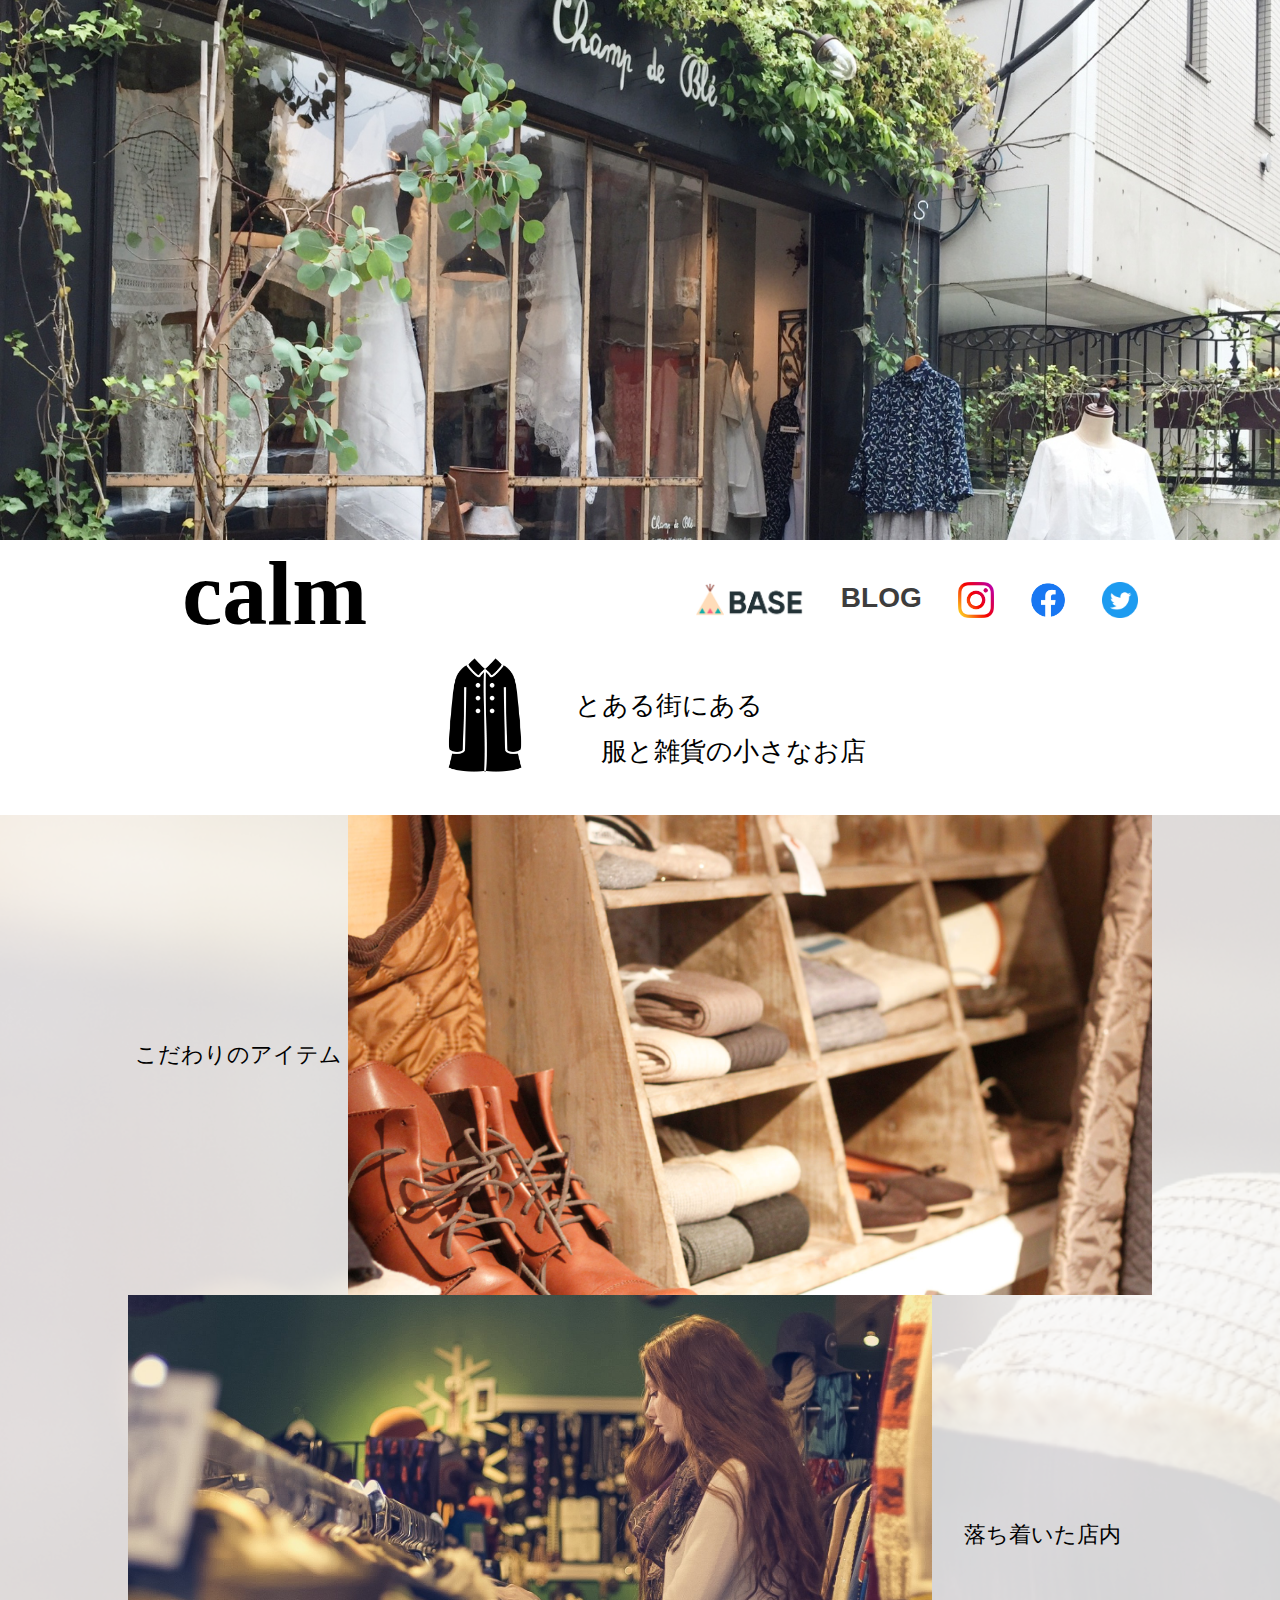
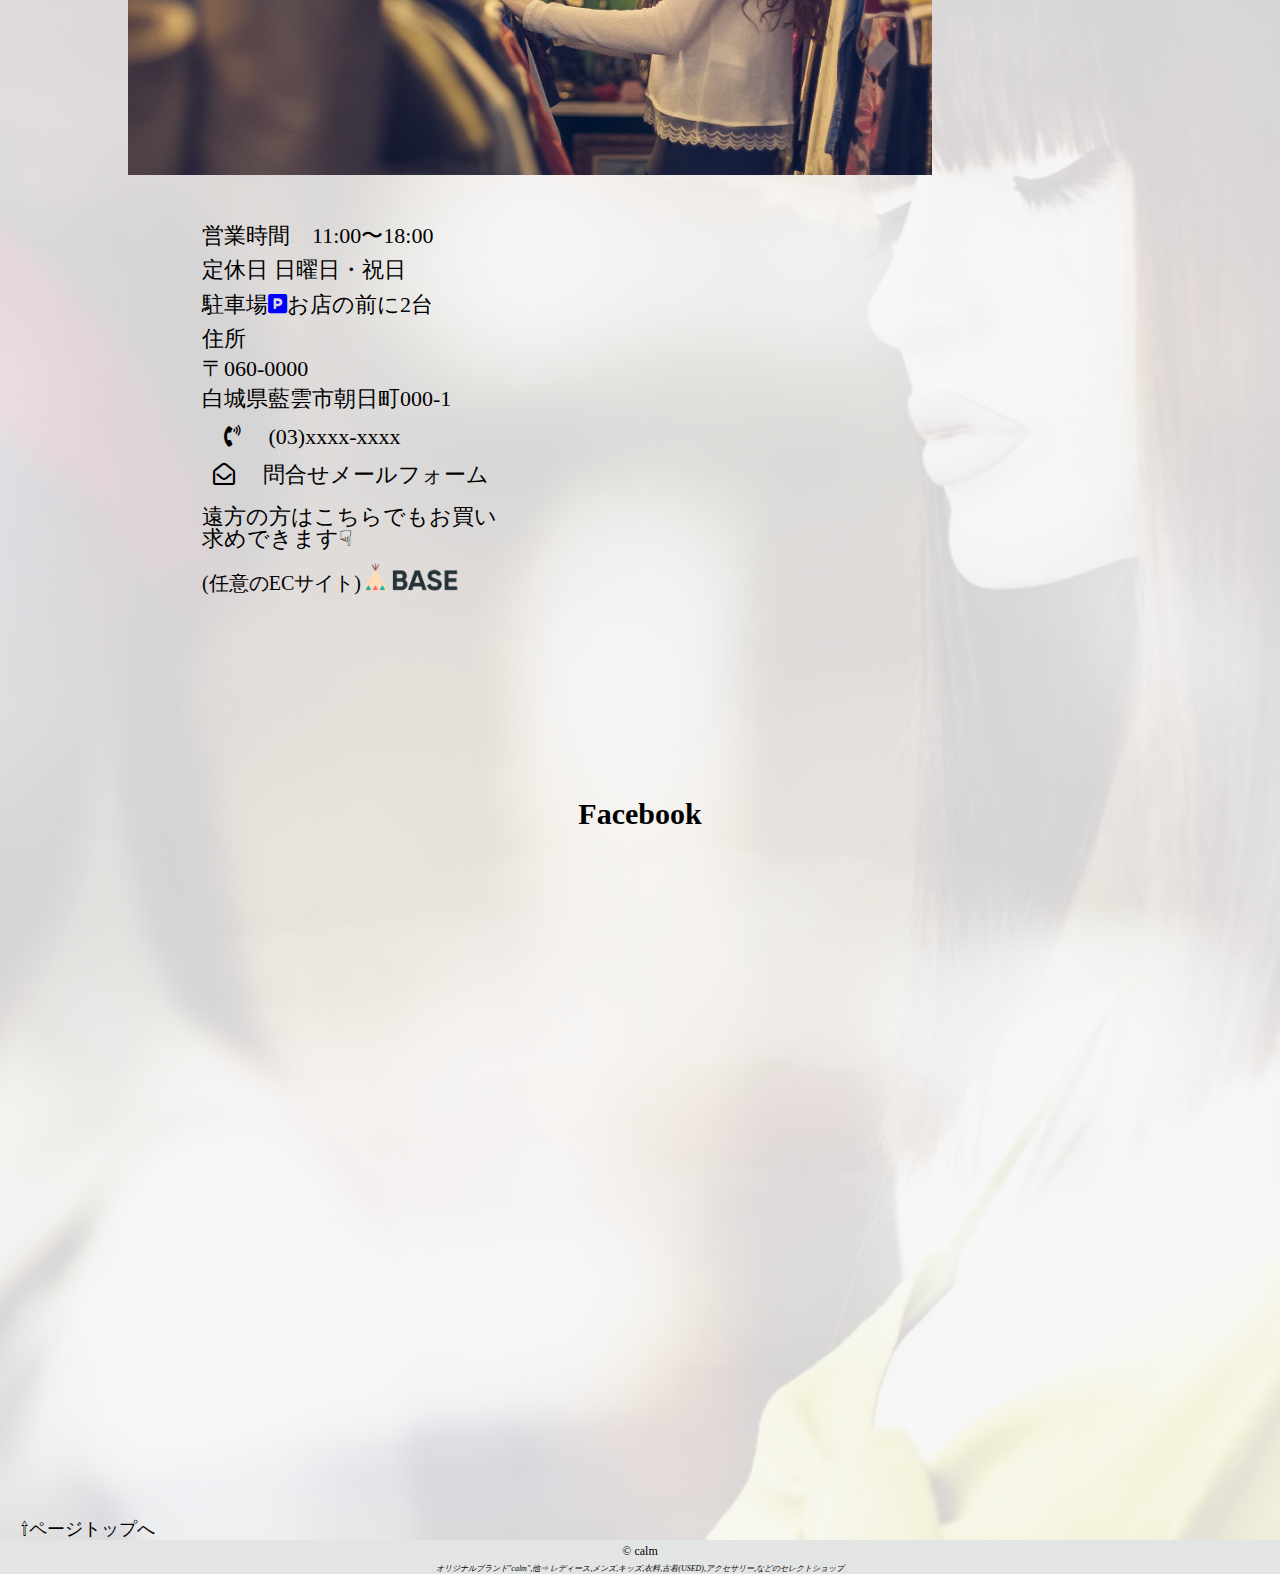
==== index.html @ 2d3e6228 "Add files via upload" ====
<!DOCTYPE html>
<html lang="ja" prefix="og: http://ogp.me/ns#">
<head>
  <meta charset="UTF-8">
  <meta name="robots" content="noindex,nofollow">
  <meta name="format-detection" content="telephone=no">
  <meta name="viewport" content="width=device-width, initial-scale=1.0">
  <meta name=”description“ content=“とある街にある服と雑貨の小さなセレクトショップです。“>
  <!-- <meta name=”keywords” content=”メンズ,レディース,キッズ,古着”> -->
  <meta property="og:title" content="calm small shop">
  <meta property="og:type" content="website">
  <meta property="og:description" content="服と雑貨の小さなお店">
  <!-- <meta property="og:url" content=""> -->
  <meta property="og:site_name" content="calm">
  <!-- <meta property="og:image" content=""> -->
  <meta name="twitter:card" content="summary">
  <title>calm small shop</title>
  <link rel="icon" href="img/01_icon_fashion_shirt.png">
  <link rel="stylesheet" href="css/styles.css">
  <link rel="stylesheet" href="https://use.fontawesome.com/releases/v5.15.4/css/all.css">
  <!-- Global site tag (gtag.js) - Google Analytics -->
</head>

<body>
  <header id="home">
    <img src="img/素敵な洋服屋さん_m.jpg" alt="店構え">
    <div class="link">
      <h1>calm</h1>
      <ul>
        <li>
          <a href="https://thebase.in/" target="_blank">
            <img
            src="img/base_logo_horizontal_black_余白カット.png"
            alt="BASEリンク">
          </a>
        </li>
        <li>
          <a href="https://wordpress.com/ja/" target="_blank">BLOG</a>
        </li>
        <li>
          <a href="https://www.instagram.com/instagram/" target="_blank">
            <img
              src="img/Instagram_Glyph_Gradient_RGB.png"
              alt="インスタグラムリンク">
          </a>
        </li>
        <li>
          <a href="https://www.facebook.com/facebook/" target="_blank">
            <img
              src="img/f_logo_RGB-Blue_58.png"
              alt="フェイスブックリンク">
          </a>
        </li>
        <li>
          <a href="https://twitter.com/TwitterJP" target="_blank">
            <img
              src="img/Twitter social icons - circle - blue.png"
              alt="Twitterリンク">
          </a>
        </li>
      </ul>
    </div>
  </header>

  <main>
    <div class="profile">
      <img src="img/08_icon_fashion_coat.png" alt="アイコン">
      <div class="explanation">
        <p>とある街にある</p>
        <p>服と雑貨の小さなお店</p>
      </div>
    </div>

    <div class="backgrnd">
      <div class="container">
        <section id="inside">
          <ul>
            <li>
              <div class="pic">
                <img src="img/洋服の棚とブーツ.jpg">
              </div>
              <div class="desc">
                <p>こだわりのアイテム</p>
              </div>
            </li>
            <li>
              <div class="pic">
                <img src="img/服を選ぶ女性.jpg">
              </div>
              <div class="desc">
                <p>落ち着いた店内</p>
              </div>
            </li>
          </ul>
        </section>

        <div class="information">
          <div class="overview">
            <p>営業時間　11:00〜18:00</p>
            <p>定休日 日曜日・祝日</p>
            <p>駐車場<i class="fas fa-parking"></i>お店の前に2台</p>
            <div class="address">
              <p>住所　</p>
              <p>〒060-0000</p>
            </div>
            <p>白城県藍雲市朝日町000-1</p>
            <a href="tel:03-xxxx-xxxx">　<i class="fas fa-phone-volume"></i>　 (03)xxxx-xxxx</a>
            <br>
            <a href="" target="_blank">&nbsp; <i class="far fa-envelope-open"></i>　 問合せメールフォーム</a>
            <p>遠方の方はこちらでもお買い求めできます&#9759;</p>
            <a href="https://thebase.in/" target="_blank">(任意のECサイト)<img src="img/base_logo_horizontal_black_余白カット.png" alt="BASEリンク"></a>
          </div>
          <div class="gmap">
            <iframe src="https://www.google.com/maps/embed?pb=!1m18!1m12!1m3!1d177720.50937687227!2d138.2298737357328!3d35.64166696128066!2m3!1f0!2f0!3f0!3m2!1i1024!2i768!4f13.1!3m3!1m2!1s0x601c744f640799bf%3A0xed63f9eb0b0e6aff!2z5bGx5qKo55yM5Y2X44Ki44Or44OX44K55biC!5e0!3m2!1sja!2sjp!4v1633315258250!5m2!1sja!2sjp" width="600" height="450" style="border:0;" allowfullscreen="" loading="lazy"></iframe>
          </div>
        </div>

        <section class="facebook">
          <h1>Facebook</h1>
          <iframe src="https://www.facebook.com/plugins/page.php?href=https%3A%2F%2Fwww.facebook.com%2Ffacebook&tabs=timeline&width=500&height=800&small_header=false&adapt_container_width=true&hide_cover=false&show_facepile=false&appId" width="500" height="650" style="border:none;overflow:hidden" scrolling="no" frameborder="0" allowfullscreen="true" allow="autoplay; clipboard-write; encrypted-media; picture-in-picture; web-share"></iframe>
        </section>
        <div class="goto-top">
          <a href="#home">&#8679;ページトップへ</a>
        </div>
      </div>
    </div>
  </main>
  
  <footer>
    <p>&copy; calm</p>
    <div class="keyword">
      <i>オリジナルブランド"calm",他&#8658; レディース,メンズ,キッズ,衣料,古着(USED),アクセサリー,などのセレクトショップ</i>
    </div>
  </footer>
</body>
</html>
---- css/styles.css ----
/* common */
html {
  font-size: 62.5%;
  font-family: 'Comic Sans MS', cursive;
  /* リンクアイコンのサイズ */
  --common-link: 36px;
  --midium-link: 32px;
  --small-link: 22px;
  --small-ECsite: 22px;
}

/* リンク付きテキストの色を変えない */
a {
  text-decoration: none;
  color: inherit;
}
a:visited {
  color: inherit;
}
a[href^="tel:"]{
  pointer-events: none;
}

body {
  margin: 0;
  text-align: center;
}

body p,a {
  font-size: 2.2rem;
  line-height: 2.2rem;
  margin: 1.2rem 0;
}

header > img {
  width: 100%;
  height: 60vh;
  object-fit: cover;
  object-position: 70% 10%;
}

header .link {
  margin: 0 auto;
  display: flex;
  justify-content: center;
}

header .link h1 {
  margin: auto 6rem;
  font-size: 9rem;
  font-weight: bold;
  animation: fuwafuwa 3s infinite alternate ease-in-out ;
}

@keyframes fuwafuwa {
  0% {
    transform:translate(0, 0) rotate(-2deg);
  }
  50% {
    transform:translate(0, -4px) rotate(0deg);
  }
  100% {
    transform:translate(0, 0) rotate(2deg);
  }
}

header .link ul {
  list-style: none;
  margin: auto 2rem 2rem 18%;
  padding: 0;
  display: flex;
}

header .link ul li {
  margin-left: 36px;
}

header .link ul a {
  font: bolder 2.8rem sans-serif;
  color: #3d3d3d;
}

header .link ul img {
  width: var(--common-link);
  height: var(--common-link);
}

/* ECサイトロゴサイズの調整 */
/* header .link li:nth-first-of-type(-n+2) img { */
header .link li:first-of-type img {
  width: auto;
  height: var(--common-link);
}

.profile {
  display: flex;
  justify-content: center;
}

.profile img {
  width: 140px;
  object-fit: cover;
  /* border-radius: 50%; */
}

.explanation {
  display: flex;
  flex-direction: column;
  align-items: flex-start;
  justify-content: end;
  margin-bottom: 1rem;
  margin-left: 2rem;
}

.explanation p {
  font-size: 2.6rem;
  margin: 1.2rem 0;
}

.explanation > p:last-of-type {
  padding-left: 1em;
}

.backgrnd {
  margin-top: 30px;
  width: 100%;
  background: 47% 30%/cover url(../img/レディース・ファッション_m.jpg);
}

main .container {
  background-color: rgba(255, 255, 255, 0.8);
}

#inside ul {
  list-style: none;
  padding: 0;
  margin: 0 auto;
  max-width: 1024px;
}

#inside li {
  display: flex;
}

#inside li:nth-child(odd) {
  flex-direction: row-reverse;
}

#inside .pic  {
  flex: 1;
  height: 480px;
}

#inside .pic img {
  width: 100%;
  height: 100%;
  object-fit: cover;
}

#inside .desc {
  width: 22rem;
  display: flex;
  align-items: center;
  justify-content: center;
}

.information {
  margin-top: 50px;
  display: flex;
  justify-content: right;
}

.overview {
  width: 30rem;
  text-align: left;
  animation: slideIn 1.2s cubic-bezier(0, .21, 0, 1) 1 forwards;
}

@keyframes slideIn {
  0% {
    transform: translateX(-300px);
    opacity: 0;
  }
  100% {
    transform: translateX(0);
  }
  100% {
    opacity: 1;
  }
}

.overview > p:first-of-type {
  margin-top: 0;
}

.fa-parking {
  color: blue;
}

.address p {
  margin: .8rem 0;
}

.overview > p:nth-last-of-type(2) {
  margin: .8rem auto;
}

.overview a {
  line-height: 3.8rem;
}

.overview img {
  width: auto;
  height: var(--midium-link);
  vertical-align: text-bottom;
}

.overview > a:last-of-type {
  font-size: 2rem;
}

.gmap {
  width: 60%;
  height: 0;
  margin-right: 10px;
  overflow: hidden;
  position: relative;
  padding-bottom: 40%;
}

.gmap iframe {
  position: absolute;
  top: 0;
  left: 0;
  width: 100%;
  height: 100%;
}

.facebook {
  margin-top: 6rem;
  margin-bottom: 3rem;
}

.facebook h1 {
  font-size: 3rem;
  margin: 5px auto;
}

.facebook iframe {
  max-width: 500px;
  width: 100%;
}

.goto-top {
  text-align: left;
}

.goto-top a {
  margin-left: 2rem;
  font-size: 1.8rem;
  font-weight: 550;
}

footer {
  background-color: #5a69632c;
  text-align: center;
}

footer p {
  margin: 0;
  font-size: 1.2rem;
}

footer i {
  font-size: .8rem;
}

/* medium screen */
@media (max-width: 1024px) {
  /* header > img {
    height: 60vh;
  } */

  /* SNSロゴ等が増えた場合は"flex: 1;" */
  header .link h1 {
    flex: 1;
    max-width: 200px;
    margin: auto 4%;
    font-size: 7.2rem;
  }

  header .link ul {
    flex: 2;
    max-width: 360px;
    justify-content: space-between;
  }

  header .link ul li {
    margin: 0;
  }

  header .link ul a {
    font-size: 2.6rem;
  }

  header .link ul img {
    width: var(--midium-link);
    height: var(--midium-link);
  }

  /* ECサイトロゴサイズの調整 */
  /* header .link li:nth-first-of-type(-n+2) img { */
  header .link li:first-of-type img {
    width: auto;
    height: var(--midium-link);
  }

  .profile img {
    width: 80px;
  }

  .explanation p {
    font-size: 2.4rem;
    margin: 1.2rem 0;
  }

  #inside .pic  {
    height: 420px;
  }

  .information {
    margin-top: 16px;
    flex-direction: column;
    align-items: center;
  }

  .overview {
    width: 34rem;
    margin: 0 0 22px 8%;
    animation: slideIn 1s cubic-bezier(0, .21, 0, 1) 1 forwards;
  }

  @keyframes slideIn {
    0% {
      transform: translateY(180px);
      opacity: 0;
    }
    100% {
      transform: translateY(0);
    }
    100% {
      opacity: 1;
    }
  }

  /* .overview p {
    line-height: 1.8rem;
  } */

  .address {
    display: flex;
  }

  .address p {
    margin: 0;
  }

  .overview > p:nth-last-of-type(2) {
    padding-left: 6.5rem;
    margin: 6px auto;
  }

  .overview > p:last-of-type {
    margin-bottom: 0;
  }

  .gmap {
    width: 95%;
    margin: 0;
    padding-bottom: 56.25%;
  }

  footer .keyword {
    display: flex;
    flex-direction: column;
  }

  footer i {
    display: none;
  }
}

/* small screen */
@media (max-width: 599px) {

  body p,a {
    font-size: 1.6rem;
  }

  header > img {
    height: 50vh;
  }

  header .link h1 {
    flex: 1;
    max-width: 106px;
    font-size: 3.8rem;
    margin: 0;
  }

  header .link ul {
    flex: 2;
    max-width: 226px;
    margin: auto 2px 0 16%;
    justify-content: space-between;
  }

  header .link ul li {
    margin: 0 8px 0 0;
  }

  header .link ul a {
    font-size: 1.8rem;
  }

  header .link ul img {
    width: var(--small-link);
    height: var(--small-link);
  }

  /* ECサイトロゴサイズの調整 */
  /* header .link li:nth-first-of-type(-n+2) { */
  header .link li:first-of-type {
    height: var(--small-ECsite);
    /* margin: auto 0 0 0; */ /* ロゴを小さくした時かつ下揃え */
  }

  /* header .link li:nth-first-of-type(-n+2) img { */
  header .link li:first-of-type img {
    width: auto;
    height: var(--small-ECsite);
  }

  .profile {
    margin-top: 5px;
    align-items: center;
  }

  .profile img {
    width: 70px;
    height: 70px;
  }

  .explanation {
    margin: 0 0 0 5px;
  }

  .explanation p {
    font-size: 1.6rem;
    margin: .3rem 0;
  }

  .backgrnd {
    margin-top: 10px;
  }

  #inside p {
    margin: 0 auto 20px 20px;
    text-align: left;
    }
  
    #inside li {
      display: block;
    }
  
    #inside .pic  {
      height: 240px;
    }
  
    #inside .desc {
      display: block;
    }

  .information {
    margin-top: 30px;
  }

  .overview {
    width: 28rem;
    margin: 0 auto 10px calc(50% - 14rem + 2em);
  }

  .overview p {
    margin: 2px 0;
  }

  .overview > p:nth-last-of-type(2) {
    padding-left: 3em;
    margin: 0px auto 2px;
  }

  .address p {
    margin: 0;
  }

  .overview a {
    line-height: 2.6rem;
  }

  .overview img {
    height: var(--small-ECsite);
  }

  .overview > a:last-of-type {
    font-size: 1.2rem;
  }
  
  .facebook {
    margin-bottom: 2rem;
  }

  .goto-top a {
    font-size: 1.4rem;
  }
}
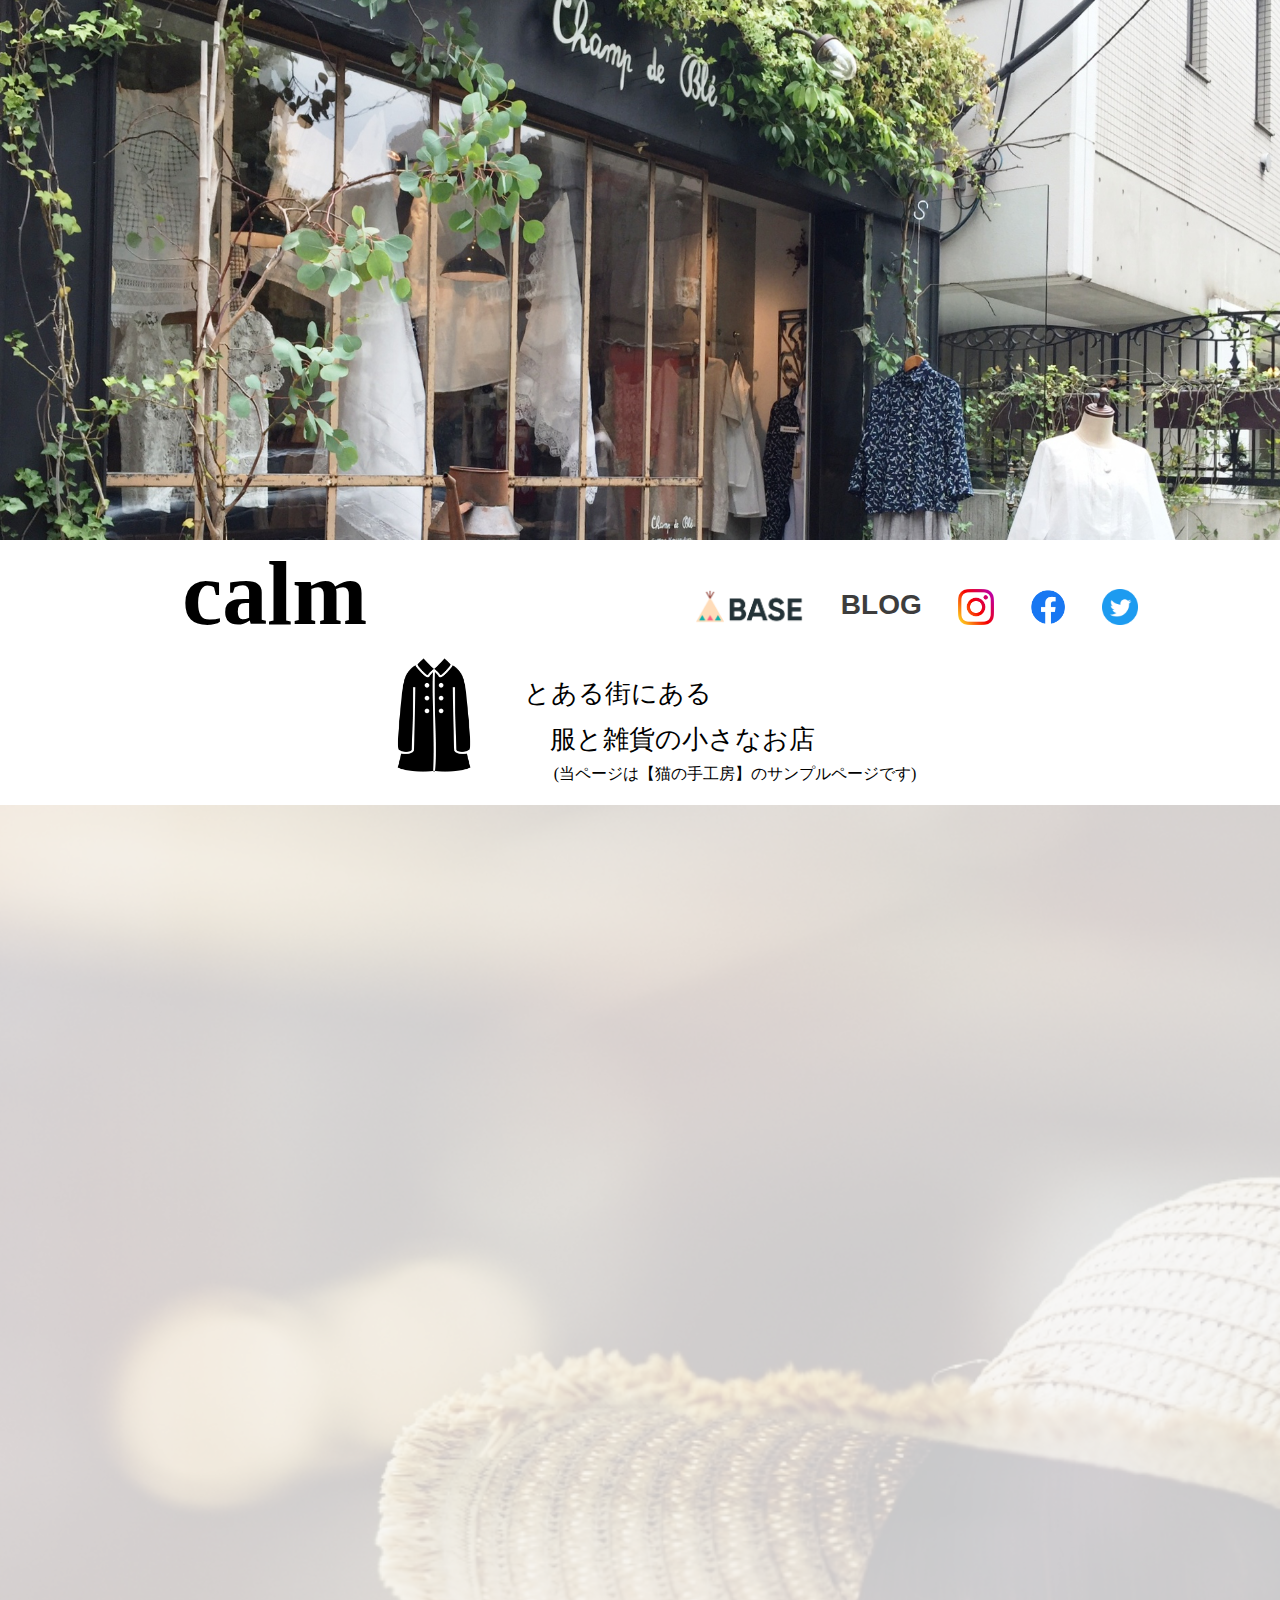
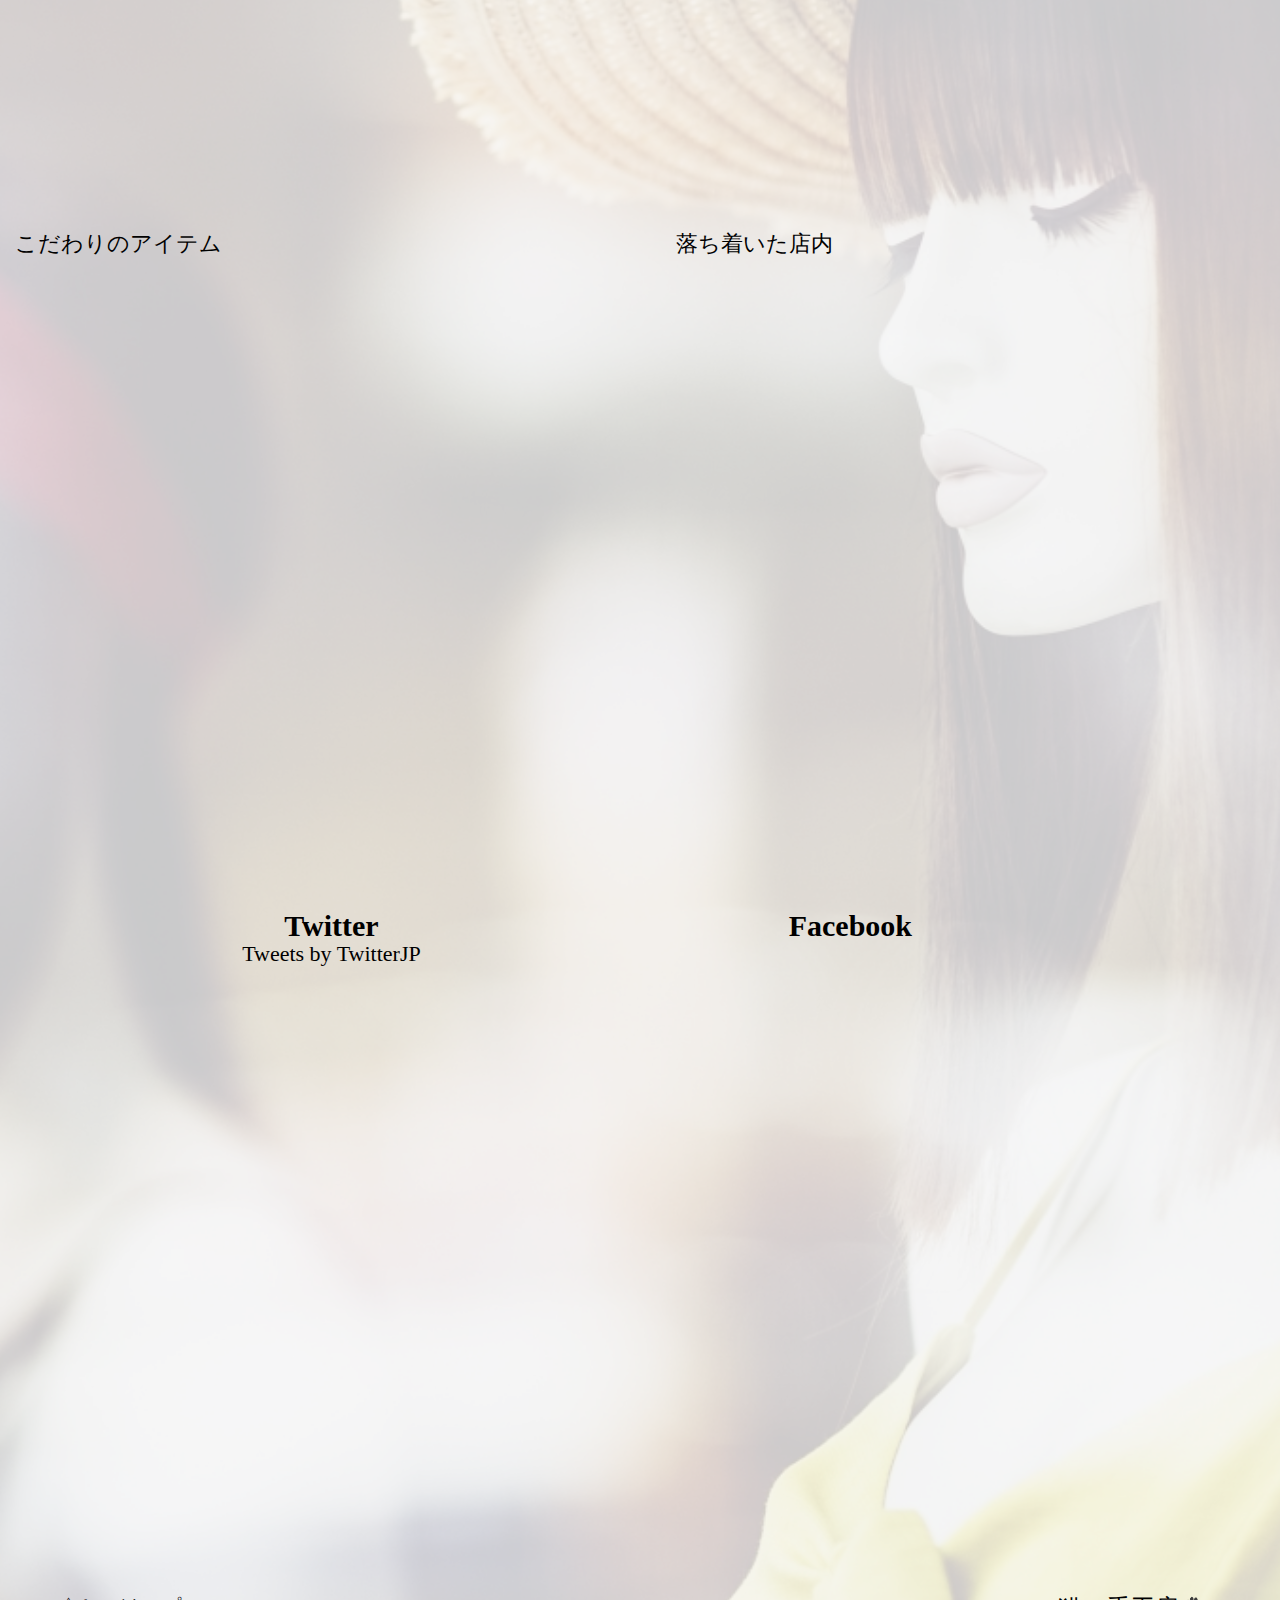
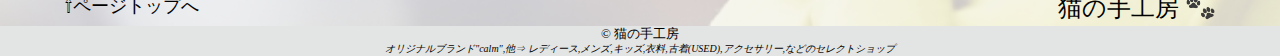
==== commit 2661ef7d: "Add files via upload" ====
--- a/index.html
+++ b/index.html
@@ -15,16 +15,16 @@
   <!-- <meta property="og:image" content=""> -->
   <meta name="twitter:card" content="summary">
   <title>calm small shop</title>
-  <link rel="icon" href="img/01_icon_fashion_shirt.png">
+  <link rel="icon" href="img/01_icon_fashion_shirt_64x64.png">
+  <link rel="stylesheet" href="https://use.fontawesome.com/releases/v5.15.4/css/all.css">
   <link rel="stylesheet" href="css/styles.css">
-  <link rel="stylesheet" href="https://use.fontawesome.com/releases/v5.15.4/css/all.css">
   <!-- Global site tag (gtag.js) - Google Analytics -->
 </head>
 
 <body>
   <header id="home">
     <img src="img/素敵な洋服屋さん_m.jpg" alt="店構え">
-    <div class="link">
+    <nav class="link">
       <h1>calm</h1>
       <ul>
         <li>
@@ -59,7 +59,7 @@
           </a>
         </li>
       </ul>
-    </div>
+    </nav>
   </header>
 
   <main>
@@ -68,34 +68,51 @@
       <div class="explanation">
         <p>とある街にある</p>
         <p>服と雑貨の小さなお店</p>
+         <p>(当ページは【猫の手工房】のサンプルページです)</p>
       </div>
     </div>
 
     <div class="backgrnd">
       <div class="container">
-        <section id="inside">
-          <ul>
-            <li>
-              <div class="pic">
-                <img src="img/洋服の棚とブーツ.jpg">
-              </div>
-              <div class="desc">
-                <p>こだわりのアイテム</p>
-              </div>
-            </li>
-            <li>
-              <div class="pic">
-                <img src="img/服を選ぶ女性.jpg">
-              </div>
-              <div class="desc">
-                <p>落ち着いた店内</p>
-              </div>
-            </li>
-          </ul>
-        </section>
+        <ul class="items">
+          <li class="scroll">
+            <a href="">
+              <img src="img/服屋さん_冬物.jpg" alt="冬物">
+            </a>
+          </li>
+          <li class="scroll">
+            <a href="">
+              <img src="img/キッチンの青いケトル.jpg" alt="ケトル">
+            </a>
+          </li>
+          <li class="scroll">
+            <a href="">
+              <img src="img/アンティーク_トランク.jpg" alt="トランク">
+            </a>
+          </li>
+        </ul>
+
+        <ul id="inside">
+          <li>
+            <div class="pic scroll">
+              <img src="img/洋服の棚とブーツ.jpg">
+            </div>
+            <div class="desc">
+              <p>こだわりのアイテム</p>
+            </div>
+          </li>
+          <li>
+            <div class="pic scroll">
+              <img src="img/服を選ぶ女性01.jpg">
+            </div>
+            <div class="desc">
+              <p>落ち着いた店内</p>
+            </div>
+          </li>
+        </ul>
 
         <div class="information">
-          <div class="overview">
+          <div class="overview scroll">
             <p>営業時間　11:00〜18:00</p>
             <p>定休日 日曜日・祝日</p>
             <p>駐車場<i class="fas fa-parking"></i>お店の前に2台</p>
@@ -110,27 +127,39 @@
             <p>遠方の方はこちらでもお買い求めできます&#9759;</p>
             <a href="https://thebase.in/" target="_blank">(任意のECサイト)<img src="img/base_logo_horizontal_black_余白カット.png" alt="BASEリンク"></a>
           </div>
-          <div class="gmap">
+          <div class="gmap scroll">
             <iframe src="https://www.google.com/maps/embed?pb=!1m18!1m12!1m3!1d177720.50937687227!2d138.2298737357328!3d35.64166696128066!2m3!1f0!2f0!3f0!3m2!1i1024!2i768!4f13.1!3m3!1m2!1s0x601c744f640799bf%3A0xed63f9eb0b0e6aff!2z5bGx5qKo55yM5Y2X44Ki44Or44OX44K55biC!5e0!3m2!1sja!2sjp!4v1633315258250!5m2!1sja!2sjp" width="600" height="450" style="border:0;" allowfullscreen="" loading="lazy"></iframe>
           </div>
         </div>
 
-        <section class="facebook">
-          <h1>Facebook</h1>
-          <iframe src="https://www.facebook.com/plugins/page.php?href=https%3A%2F%2Fwww.facebook.com%2Ffacebook&tabs=timeline&width=500&height=800&small_header=false&adapt_container_width=true&hide_cover=false&show_facepile=false&appId" width="500" height="650" style="border:none;overflow:hidden" scrolling="no" frameborder="0" allowfullscreen="true" allow="autoplay; clipboard-write; encrypted-media; picture-in-picture; web-share"></iframe>
+        <section class="sns">
+          <div class="twitter">
+            <h1>Twitter</h1>
+            <a class="twitter-timeline" data-width="375" data-height="620" data-theme="light" data-chrome=”nofooter” href="https://twitter.com/TwitterJP?ref_src=twsrc%5Etfw">Tweets by TwitterJP</a> <script async src="https://platform.twitter.com/widgets.js" charset="utf-8"></script>
+            <div class="goto-top">
+              <a href="#home">&#8679;ページトップへ</a>
+            </div>
+          </div>
+          <div class="facebook">
+            <h1>Facebook</h1>
+            <iframe src="https://www.facebook.com/plugins/page.php?href=https%3A%2F%2Fwww.facebook.com%2Ffacebook&tabs=timeline&width=375&height=620&small_header=false&adapt_container_width=true&hide_cover=false&show_facepile=false&appId" width="375" height="620" style="border:none;overflow:hidden" scrolling="no" frameborder="0" allowfullscreen="true" allow="autoplay; clipboard-write; encrypted-media; picture-in-picture; web-share"></iframe>
+          </div>
         </section>
         <div class="goto-top">
           <a href="#home">&#8679;ページトップへ</a>
+          <a href="https://nikukyu-touch.github.io/">猫の手工房 <img src="img/猫の足跡gray.png"></a>
         </div>
       </div>
     </div>
   </main>
   
   <footer>
-    <p>&copy; calm</p>
+    <p>&copy; 猫の手工房</p>
     <div class="keyword">
       <i>オリジナルブランド"calm",他&#8658; レディース,メンズ,キッズ,衣料,古着(USED),アクセサリー,などのセレクトショップ</i>
     </div>
   </footer>
+
+  <script src="js/scroll.js"></script>
 </body>
 </html>--- a/css/styles.css
+++ b/css/styles.css
@@ -7,15 +7,18 @@
   --midium-link: 32px;
   --small-link: 22px;
   --small-ECsite: 22px;
+  --cncptlst-height:60px;
+  --cncptlst-small:20px;
+  --txtcolor: #000000;
 }
 
 /* リンク付きテキストの色を変えない */
 a {
   text-decoration: none;
-  color: inherit;
-}
-a:visited {
-  color: inherit;
+  color: var(--txtcolor);
+}
+a:link, a:visited {
+  color: var(--txtcolor);
 }
 a[href^="tel:"]{
   pointer-events: none;
@@ -49,7 +52,7 @@
   margin: auto 6rem;
   font-size: 9rem;
   font-weight: bold;
-  animation: fuwafuwa 3s infinite alternate ease-in-out ;
+  animation: fuwafuwa 3s infinite alternate ease-in-out;
 }
 
 @keyframes fuwafuwa {
@@ -73,11 +76,23 @@
 
 header .link ul li {
   margin-left: 36px;
+  height: var(--common-link);
 }
 
 header .link ul a {
   font: bolder 2.8rem sans-serif;
   color: #3d3d3d;
+  display: block;
+  margin: 0;
+  height: var(--common-link);
+}
+
+header .link li:nth-of-type(-n+2) a {
+  border-bottom: 1px solid transparent;
+  transition: all .8s;
+}
+header .link li:nth-of-type(-n+2) a:hover {
+  border-bottom: 1px solid currentColor;
 }
 
 header .link ul img {
@@ -108,7 +123,7 @@
   flex-direction: column;
   align-items: flex-start;
   justify-content: end;
-  margin-bottom: 1rem;
+  /* margin-bottom: 1rem; */
   margin-left: 2rem;
 }
 
@@ -117,38 +132,81 @@
   margin: 1.2rem 0;
 }
 
+.explanation > p:nth-of-type(2) {
+  padding-left: 1em;
+}
+
 .explanation > p:last-of-type {
-  padding-left: 1em;
-}
-
-.backgrnd {
-  margin-top: 30px;
+  font-size: 1.6rem;
+  padding-left: 3rem;
+  margin: 0;
+}
+
+main .backgrnd {
+  margin-top: 20px;
   width: 100%;
-  background: 47% 30%/cover url(../img/レディース・ファッション_m.jpg);
+  background: 47% 100%/cover url(../img/レディース・ファッション_m.jpg);
 }
 
 main .container {
-  background-color: rgba(255, 255, 255, 0.8);
-}
-
-#inside ul {
+  background-color: rgba(255, 255, 255, 0.75);
+  padding: 20px 0 4px;
+}
+
+ul.items {
+  list-style: none;
+  padding: 1%;
+  margin: 0 auto 16rem;
+  max-width: 1024px;
+}
+
+ul.items li {
+  height: var(--cncptlst-height);
+  text-align: left;
+  position: relative;
+  z-index: 3;
+  opacity: 0;
+  transition: opacity 1.5s;
+}
+ul.items li.show {
+  opacity: 1;
+}
+ul.items li:nth-of-type(3n-1) {
+  text-align: center;
+  z-index: 2;
+}
+ul.items li:nth-of-type(3n) {
+  height: calc(var(--cncptlst-height) + 150px);
+  text-align: right;
+  z-index: 1;
+}
+
+ul.items img {
+  width: 280px;
+  height: 280px;
+  object-fit: cover;
+}
+
+ul#inside {
   list-style: none;
   padding: 0;
   margin: 0 auto;
-  max-width: 1024px;
+  display: flex;
+  justify-content: space-evenly;
 }
 
 #inside li {
-  display: flex;
-}
-
-#inside li:nth-child(odd) {
-  flex-direction: row-reverse;
-}
-
-#inside .pic  {
-  flex: 1;
+  margin-bottom: 20px;
+  width: 49%;
+}
+
+#inside .pic {
   height: 480px;
+  opacity: 0;
+  transition: opacity 1s;
+}
+#inside .pic.show {
+  opacity: 1;
 }
 
 #inside .pic img {
@@ -173,6 +231,10 @@
 .overview {
   width: 30rem;
   text-align: left;
+  opacity: 0;
+}
+.overview.show {
+  /* opacity: 1; */
   animation: slideIn 1.2s cubic-bezier(0, .21, 0, 1) 1 forwards;
 }
 
@@ -183,8 +245,6 @@
   }
   100% {
     transform: translateX(0);
-  }
-  100% {
     opacity: 1;
   }
 }
@@ -226,6 +286,11 @@
   overflow: hidden;
   position: relative;
   padding-bottom: 40%;
+  opacity: 0;
+  transition: opacity 1.3s;
+}
+.gmap.show {
+  opacity: 1;
 }
 
 .gmap iframe {
@@ -236,29 +301,46 @@
   height: 100%;
 }
 
-.facebook {
-  margin-top: 6rem;
-  margin-bottom: 3rem;
-}
-
-.facebook h1 {
+.sns {
+  margin: 6rem 0 3rem;
+  display: flex;
+  justify-content: space-evenly;
+}
+
+.sns h1 {
   font-size: 3rem;
-  margin: 5px auto;
-}
-
-.facebook iframe {
-  max-width: 500px;
-  width: 100%;
+  margin: 0;
+}
+
+.twitter .goto-top {
+  display: none;
 }
 
 .goto-top {
-  text-align: left;
+  width: 90%;
+  margin: 0 auto;
+  display: flex;
+  justify-content: space-between;
 }
 
 .goto-top a {
-  margin-left: 2rem;
+  /* margin-left: 2rem; */
+  margin: 0;
   font-size: 1.8rem;
   font-weight: 550;
+  border-bottom: 1px solid transparent;
+  transition: all .8s;
+}
+.goto-top a:hover {
+  border-bottom: 1px solid currentColor;
+  animation: none;
+}
+.goto-top a:last-of-type {
+  font-size: 2.4rem;
+}
+.goto-top a img {
+  height: 1.1em;
+  vertical-align: sub;
 }
 
 footer {
@@ -268,11 +350,12 @@
 
 footer p {
   margin: 0;
-  font-size: 1.2rem;
+  font-size: 1.3rem;
+  line-height: 1.6rem;
 }
 
 footer i {
-  font-size: .8rem;
+  font-size: 1rem;
 }
 
 /* medium screen */
@@ -301,6 +384,7 @@
 
   header .link ul a {
     font-size: 2.6rem;
+    height: var(--midium-link);
   }
 
   header .link ul img {
@@ -321,11 +405,30 @@
 
   .explanation p {
     font-size: 2.4rem;
-    margin: 1.2rem 0;
-  }
-
-  #inside .pic  {
-    height: 420px;
+    margin: 1rem 0;
+  }
+
+  ul.items {
+    max-width: 960px;
+  }
+
+  ul#inside {
+    max-width: 1024px;
+    display: block;
+  }
+
+  #inside li {
+    display: flex;
+    width: 100%;
+  }
+
+  #inside li:nth-child(odd) {
+    flex-direction: row-reverse;
+  }
+
+  #inside .pic {
+    flex: 1;
+    height: 400px;
   }
 
   .information {
@@ -337,6 +440,8 @@
   .overview {
     width: 34rem;
     margin: 0 0 22px 8%;
+  }
+  .overview.show {
     animation: slideIn 1s cubic-bezier(0, .21, 0, 1) 1 forwards;
   }
 
@@ -347,8 +452,6 @@
     }
     100% {
       transform: translateY(0);
-    }
-    100% {
       opacity: 1;
     }
   }
@@ -378,6 +481,22 @@
     width: 95%;
     margin: 0;
     padding-bottom: 56.25%;
+  }
+
+  .sns {
+    flex-wrap: wrap;
+  }
+
+  .goto-top a {
+    animation: flicker 1s infinite alternate ease-in-out;
+  }
+  @keyframes flicker {
+    0% {
+      border-bottom: 1px solid currentColor;
+    }
+    100% {
+      border-bottom: 1px solid transparent;
+    }
   }
 
   footer .keyword {
@@ -410,8 +529,8 @@
 
   header .link ul {
     flex: 2;
-    max-width: 226px;
-    margin: auto 2px 0 16%;
+    max-width: 240px;
+    margin: auto 2px 0 6%;
     justify-content: space-between;
   }
 
@@ -421,6 +540,7 @@
 
   header .link ul a {
     font-size: 1.8rem;
+    height: var(--small-link);
   }
 
   header .link ul img {
@@ -459,27 +579,48 @@
     font-size: 1.6rem;
     margin: .3rem 0;
   }
-
-  .backgrnd {
+  .explanation > p:last-of-type {
+    font-size: 1rem;
+    padding-left: 0;
+  }
+
+  main .backgrnd {
     margin-top: 10px;
+  }
+
+  ul.items {
+    margin-bottom: 4rem;
+  }
+
+  ul.items li {
+    height: var(--cncptlst-small);
+  }
+  ul.items li:nth-of-type(3n) {
+    height: calc(var(--cncptlst-small) + 100px);
+  }
+
+  ul.items img {
+    width: 140px;
+    height: 120px;
   }
 
   #inside p {
     margin: 0 auto 20px 20px;
     text-align: left;
-    }
-  
-    #inside li {
-      display: block;
-    }
-  
-    #inside .pic  {
-      height: 240px;
-    }
-  
-    #inside .desc {
-      display: block;
-    }
+  }
+
+  #inside li {
+    display: block;
+  }
+
+  #inside .pic {
+    width: 100%;
+    height: 240px;
+  }
+
+  #inside .desc {
+    display: block;
+  }
 
   .information {
     margin-top: 30px;
@@ -514,12 +655,39 @@
   .overview > a:last-of-type {
     font-size: 1.2rem;
   }
-  
+
+  .sns {
+    margin: 3rem 0 0;
+  }
+
+  .twitter .goto-top {
+    margin-top: 5px;
+    display: block;
+    text-align: left;
+  }
+
+  .sns .twitter .goto-top a {
+    font-size: 1rem;
+  }
+
   .facebook {
-    margin-bottom: 2rem;
+    margin-bottom: 1rem;
+    width: 100%;
+  }
+
+  .facebook iframe {
+    max-width: 375px;
+    width: 100%;
   }
 
   .goto-top a {
     font-size: 1.4rem;
   }
+  .goto-top a:last-of-type {
+    font-size: 1.8rem;
+  }
+
+  footer p {
+    font-size: 1rem;
+  }
 }